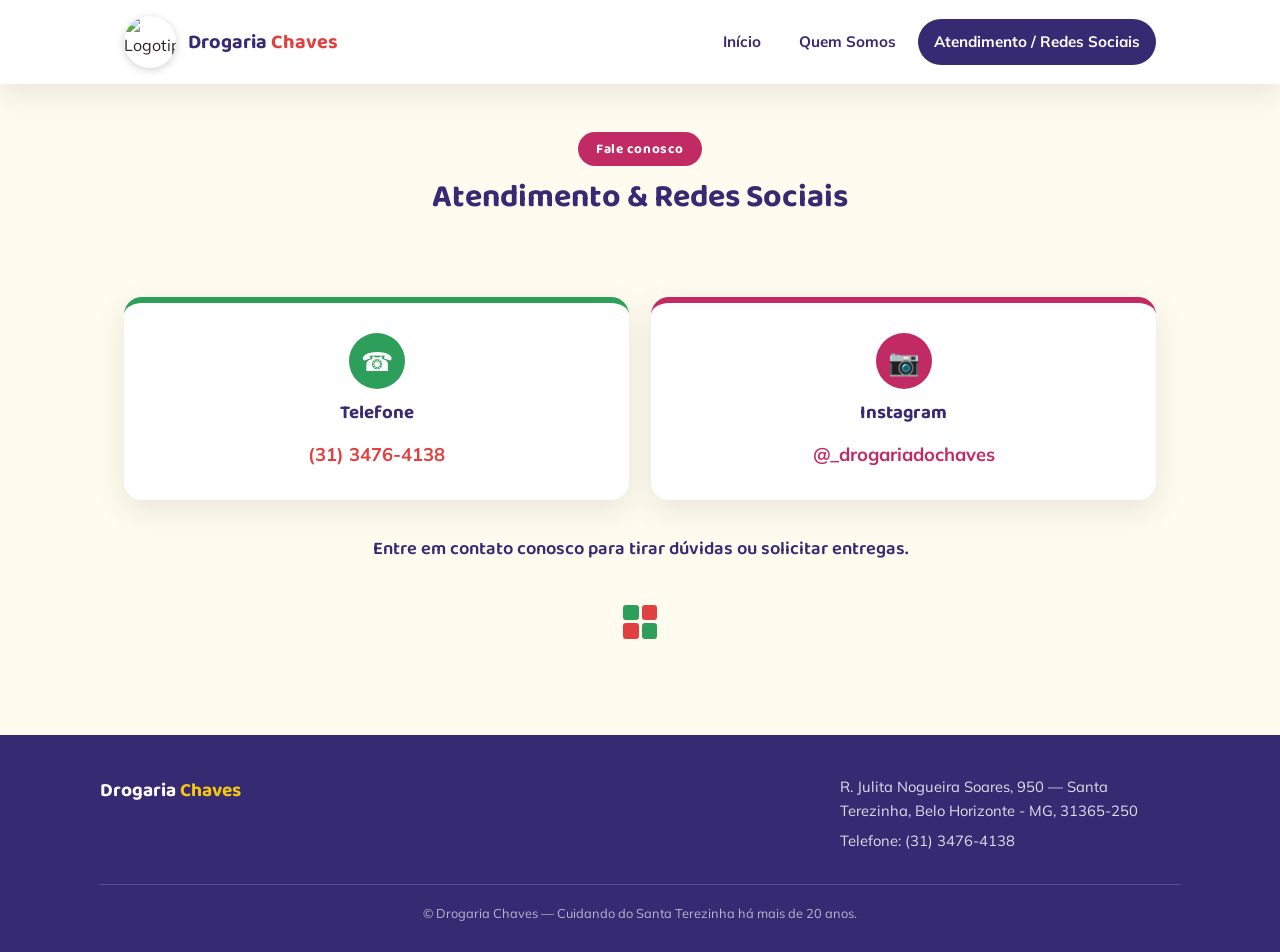
==== atendimento.html @ 942be2df "Add files via upload" ====
<!DOCTYPE html>
<html lang="pt-BR">
<head>
<meta charset="UTF-8">
<meta name="viewport" content="width=device-width, initial-scale=1.0">
<title>Atendimento e Redes Sociais — Drogaria Chaves</title>
<meta name="description" content="Fale com a Drogaria Chaves: telefone, Instagram e informações para tirar dúvidas ou solicitar entregas.">
<link rel="icon" href="assets/logo.png" type="image/png">
<link rel="stylesheet" href="style.css">
</head>
<body>

<header class="site-header">
  <div class="header-inner">
    <a href="index.html" class="brand">
      <img src="assets/logo.png" alt="Logotipo da Drogaria Chaves">
      <span class="brand-text">Drogaria <span>Chaves</span></span>
    </a>
    <button class="nav-toggle" aria-label="Abrir menu de navegação" aria-expanded="false" id="navToggle">
      <span></span>
    </button>
    <nav class="main-nav" id="mainNav">
      <ul>
        <li><a href="index.html">Início</a></li>
        <li><a href="quem-somos.html">Quem Somos</a></li>
        <li><a href="atendimento.html" class="active">Atendimento / Redes Sociais</a></li>
      </ul>
    </nav>
  </div>
</header>

<main>

  <div class="page-title">
    <span class="eyebrow">Fale conosco</span>
    <h1>Atendimento &amp; Redes Sociais</h1>
  </div>

  <section class="section">
    <div class="contact-grid">
      <div class="contact-card">
        <div class="contact-icon">☎</div>
        <h3>Telefone</h3>
        <a class="value" href="tel:+553134764138">(31) 3476-4138</a>
      </div>
      <div class="contact-card instagram">
        <div class="contact-icon">📷</div>
        <h3>Instagram</h3>
        <a class="value" href="https://www.instagram.com/_drogariadochaves" target="_blank" rel="noopener">@_drogariadochaves</a>
      </div>
    </div>

    <p class="contact-note">
      Entre em contato conosco para tirar dúvidas ou solicitar entregas.
    </p>

    <div class="quad-divider" aria-hidden="true">
      <div class="quad"><i></i><i></i><i></i><i></i></div>
    </div>
  </section>

</main>

<footer class="site-footer">
  <div class="footer-inner">
    <div class="footer-brand">Drogaria <span>Chaves</span></div>
    <div class="footer-info">
      <p>R. Julita Nogueira Soares, 950 — Santa Terezinha, Belo Horizonte - MG, 31365-250</p>
      <p>Telefone: (31) 3476-4138</p>
    </div>
  </div>
  <div class="footer-bottom">© Drogaria Chaves — Cuidando do Santa Terezinha há mais de 20 anos.</div>
</footer>

<script>
  const navToggle = document.getElementById('navToggle');
  const mainNav = document.getElementById('mainNav');
  navToggle.addEventListener('click', () => {
    const isOpen = mainNav.classList.toggle('open');
    navToggle.setAttribute('aria-expanded', isOpen);
  });
</script>

</body>
</html>
---- style.css ----
/* ==========================================================================
   Drogaria Chaves — folha de estilos
   Paleta extraída da logo: amarelo, verde, vermelho, magenta (coração), roxo
   ========================================================================== */

@import url('https://fonts.googleapis.com/css2?family=Baloo+2:wght@500;600;700;800&family=Mulish:ital,wght@0,400;0,500;0,600;0,700;1,400&display=swap');

:root{
  --yellow: #F7C60E;
  --yellow-deep: #E3B300;
  --green: #2E9E5B;
  --red: #E0403F;
  --magenta: #C22A63;
  --purple: #362A73;
  --cream: #FFFBEF;
  --ink: #2B2320;
  --ink-soft: #5A5048;
  --white: #FFFFFF;

  --font-display: 'Baloo 2', 'Trebuchet MS', sans-serif;
  --font-body: 'Mulish', 'Segoe UI', sans-serif;

  --header-h: 84px;
  --radius: 18px;
  --shadow: 0 10px 30px rgba(43, 35, 32, 0.10);
}

*{ box-sizing: border-box; }

html{ scroll-behavior: smooth; }

body{
  margin: 0;
  font-family: var(--font-body);
  color: var(--ink);
  background: var(--cream);
  line-height: 1.65;
  -webkit-font-smoothing: antialiased;
}

img{ max-width: 100%; display: block; }

a{ color: inherit; text-decoration: none; }

h1, h2, h3{
  font-family: var(--font-display);
  margin: 0 0 0.5em 0;
  line-height: 1.15;
}

p{ margin: 0 0 1em 0; }

.sr-only{
  position: absolute; width: 1px; height: 1px;
  padding: 0; margin: -1px; overflow: hidden;
  clip: rect(0,0,0,0); white-space: nowrap; border: 0;
}

/* Foco visível para acessibilidade via teclado */
a:focus-visible,
button:focus-visible{
  outline: 3px solid var(--magenta);
  outline-offset: 3px;
  border-radius: 4px;
}

/* --------------------------------------------------------------------
   Cabeçalho fixo
   -------------------------------------------------------------------- */
.site-header{
  position: fixed;
  top: 0; left: 0; right: 0;
  height: var(--header-h);
  background: var(--white);
  box-shadow: var(--shadow);
  z-index: 100;
  display: flex;
  align-items: center;
}

.header-inner{
  width: 100%;
  max-width: 1080px;
  margin: 0 auto;
  padding: 0 24px;
  display: flex;
  align-items: center;
  justify-content: space-between;
  gap: 16px;
}

.brand{
  display: flex;
  align-items: center;
  gap: 12px;
}

.brand img{
  width: 52px;
  height: 52px;
  border-radius: 50%;
  object-fit: cover;
  box-shadow: 0 2px 8px rgba(0,0,0,0.18);
}

.brand-text{
  font-family: var(--font-display);
  font-weight: 700;
  font-size: 1.25rem;
  color: var(--purple);
  white-space: nowrap;
}

.brand-text span{ color: var(--red); }

.main-nav ul{
  list-style: none;
  display: flex;
  gap: 6px;
  margin: 0;
  padding: 0;
}

.main-nav a{
  display: inline-block;
  padding: 10px 16px;
  border-radius: 999px;
  font-weight: 700;
  font-size: 0.95rem;
  color: var(--purple);
  transition: background 0.2s ease, color 0.2s ease;
}

.main-nav a:hover{
  background: var(--yellow);
  color: var(--ink);
}

.main-nav a.active{
  background: var(--purple);
  color: var(--white);
}

/* Menu hamburguer (mobile) */
.nav-toggle{
  display: none;
  background: none;
  border: 2px solid var(--purple);
  border-radius: 10px;
  width: 44px;
  height: 44px;
  cursor: pointer;
  position: relative;
}

.nav-toggle span,
.nav-toggle span::before,
.nav-toggle span::after{
  content: '';
  position: absolute;
  left: 9px;
  right: 9px;
  height: 3px;
  background: var(--purple);
  border-radius: 2px;
}
.nav-toggle span{ top: 20px; }
.nav-toggle span::before{ top: -8px; }
.nav-toggle span::after{ top: 8px; }

/* --------------------------------------------------------------------
   Conteúdo geral
   -------------------------------------------------------------------- */
main{
  padding-top: var(--header-h);
}

.section{
  max-width: 1080px;
  margin: 0 auto;
  padding: 56px 24px;
}

.card{
  background: var(--white);
  border-radius: var(--radius);
  box-shadow: var(--shadow);
  padding: 40px;
}

/* Divisor "quadrante" — assinatura visual inspirada na logo:
   quatro quadradinhos verde/vermelho alternados, como no símbolo da farmácia */
.quad-divider{
  display: flex;
  justify-content: center;
  margin: 40px 0;
}
.quad-divider .quad{
  width: 34px;
  height: 34px;
  display: grid;
  grid-template-columns: 1fr 1fr;
  grid-template-rows: 1fr 1fr;
  gap: 3px;
  transform: rotate(0deg);
}
.quad-divider .quad i{ border-radius: 3px; }
.quad-divider .quad i:nth-child(1){ background: var(--green); }
.quad-divider .quad i:nth-child(2){ background: var(--red); }
.quad-divider .quad i:nth-child(3){ background: var(--red); }
.quad-divider .quad i:nth-child(4){ background: var(--green); }

/* --------------------------------------------------------------------
   Hero (página inicial)
   -------------------------------------------------------------------- */
.hero{
  background: linear-gradient(180deg, var(--yellow) 0%, var(--yellow) 55%, var(--cream) 100%);
  padding: 72px 24px 90px;
  text-align: center;
  position: relative;
  overflow: hidden;
}

.hero-logo{
  width: 168px;
  height: 168px;
  border-radius: 50%;
  margin: 0 auto 28px;
  box-shadow: 0 14px 34px rgba(43,35,32,0.28);
  border: 6px solid var(--white);
}

.hero h1{
  font-size: clamp(2.2rem, 5vw, 3.4rem);
  color: var(--purple);
  text-shadow: 2px 2px 0 rgba(255,255,255,0.35);
}

.hero h1 span{ color: var(--red); }

.hero .tagline{
  font-family: var(--font-display);
  font-weight: 600;
  font-size: 1.15rem;
  color: var(--ink);
  max-width: 560px;
  margin: 0 auto 6px;
}

.welcome-card{
  max-width: 680px;
  margin: -46px auto 0;
  background: var(--white);
  border-radius: var(--radius);
  box-shadow: var(--shadow);
  padding: 32px 36px;
  position: relative;
  z-index: 2;
}

.welcome-card h2{
  color: var(--magenta);
  font-size: 1.4rem;
}

.quick-links{
  display: flex;
  gap: 16px;
  justify-content: center;
  flex-wrap: wrap;
  margin-top: 28px;
}

.btn{
  display: inline-block;
  padding: 14px 28px;
  border-radius: 999px;
  font-family: var(--font-display);
  font-weight: 700;
  font-size: 1rem;
  transition: transform 0.15s ease, box-shadow 0.15s ease;
  box-shadow: 0 6px 18px rgba(0,0,0,0.12);
}
.btn:hover{ transform: translateY(-2px); }

.btn-green{ background: var(--green); color: var(--white); }
.btn-red{ background: var(--red); color: var(--white); }

/* --------------------------------------------------------------------
   Página institucional
   -------------------------------------------------------------------- */
.page-title{
  text-align: center;
  color: var(--purple);
  padding: 48px 24px 0;
}
.page-title .eyebrow{
  display: inline-block;
  font-family: var(--font-display);
  font-weight: 700;
  color: var(--white);
  background: var(--magenta);
  padding: 6px 18px;
  border-radius: 999px;
  font-size: 0.85rem;
  letter-spacing: 0.04em;
  margin-bottom: 14px;
}

.about-text{
  font-size: 1.06rem;
  color: var(--ink-soft);
}

.about-highlights{
  display: grid;
  grid-template-columns: repeat(3, 1fr);
  gap: 18px;
  margin-top: 32px;
}
.highlight{
  background: var(--cream);
  border-radius: 14px;
  padding: 20px;
  text-align: center;
  border: 2px solid rgba(0,0,0,0.04);
}
.highlight strong{
  display: block;
  font-family: var(--font-display);
  color: var(--purple);
  font-size: 1.5rem;
}
.highlight span{
  font-size: 0.9rem;
  color: var(--ink-soft);
}

/* --------------------------------------------------------------------
   Página de atendimento / redes sociais
   -------------------------------------------------------------------- */
.contact-grid{
  display: grid;
  grid-template-columns: repeat(2, 1fr);
  gap: 22px;
  margin-top: 8px;
}

.contact-card{
  background: var(--white);
  border-radius: var(--radius);
  box-shadow: var(--shadow);
  padding: 30px;
  text-align: center;
  border-top: 6px solid var(--green);
}
.contact-card.instagram{ border-top-color: var(--magenta); }

.contact-icon{
  width: 56px;
  height: 56px;
  margin: 0 auto 14px;
  border-radius: 50%;
  display: flex;
  align-items: center;
  justify-content: center;
  font-size: 1.6rem;
  color: var(--white);
  background: var(--green);
}
.contact-card.instagram .contact-icon{ background: var(--magenta); }

.contact-card h3{ color: var(--purple); }

.contact-card a.value{
  display: inline-block;
  margin-top: 6px;
  font-weight: 700;
  color: var(--red);
  font-size: 1.15rem;
}
.contact-card.instagram a.value{ color: var(--magenta); }

.contact-note{
  text-align: center;
  max-width: 560px;
  margin: 34px auto 0;
  font-family: var(--font-display);
  font-weight: 600;
  color: var(--purple);
  font-size: 1.15rem;
}

/* --------------------------------------------------------------------
   Rodapé
   -------------------------------------------------------------------- */
.site-footer{
  background: var(--purple);
  color: var(--white);
  padding: 40px 24px 28px;
}
.footer-inner{
  max-width: 1080px;
  margin: 0 auto;
  display: flex;
  justify-content: space-between;
  align-items: flex-start;
  flex-wrap: wrap;
  gap: 24px;
}
.footer-brand{
  font-family: var(--font-display);
  font-weight: 700;
  font-size: 1.2rem;
}
.footer-brand span{ color: var(--yellow); }

.footer-info{
  font-size: 0.92rem;
  color: rgba(255,255,255,0.85);
  max-width: 340px;
}
.footer-info p{ margin: 0 0 6px; }

.footer-bottom{
  max-width: 1080px;
  margin: 24px auto 0;
  padding-top: 18px;
  border-top: 1px solid rgba(255,255,255,0.18);
  font-size: 0.8rem;
  color: rgba(255,255,255,0.65);
  text-align: center;
}

/* --------------------------------------------------------------------
   Responsivo
   -------------------------------------------------------------------- */
@media (max-width: 720px){
  .main-nav{
    position: fixed;
    top: var(--header-h);
    left: 0; right: 0;
    background: var(--white);
    box-shadow: var(--shadow);
    max-height: 0;
    overflow: hidden;
    transition: max-height 0.25s ease;
  }
  .main-nav.open{ max-height: 240px; }
  .main-nav ul{
    flex-direction: column;
    padding: 12px 24px;
  }
  .main-nav a{ display: block; text-align: center; }
  .nav-toggle{ display: block; }

  .brand-text{ font-size: 1.05rem; }

  .about-highlights{ grid-template-columns: 1fr; }
  .contact-grid{ grid-template-columns: 1fr; }

  .welcome-card{ padding: 26px 22px; }
}

@media (prefers-reduced-motion: reduce){
  *{ transition: none !important; scroll-behavior: auto !important; }
}
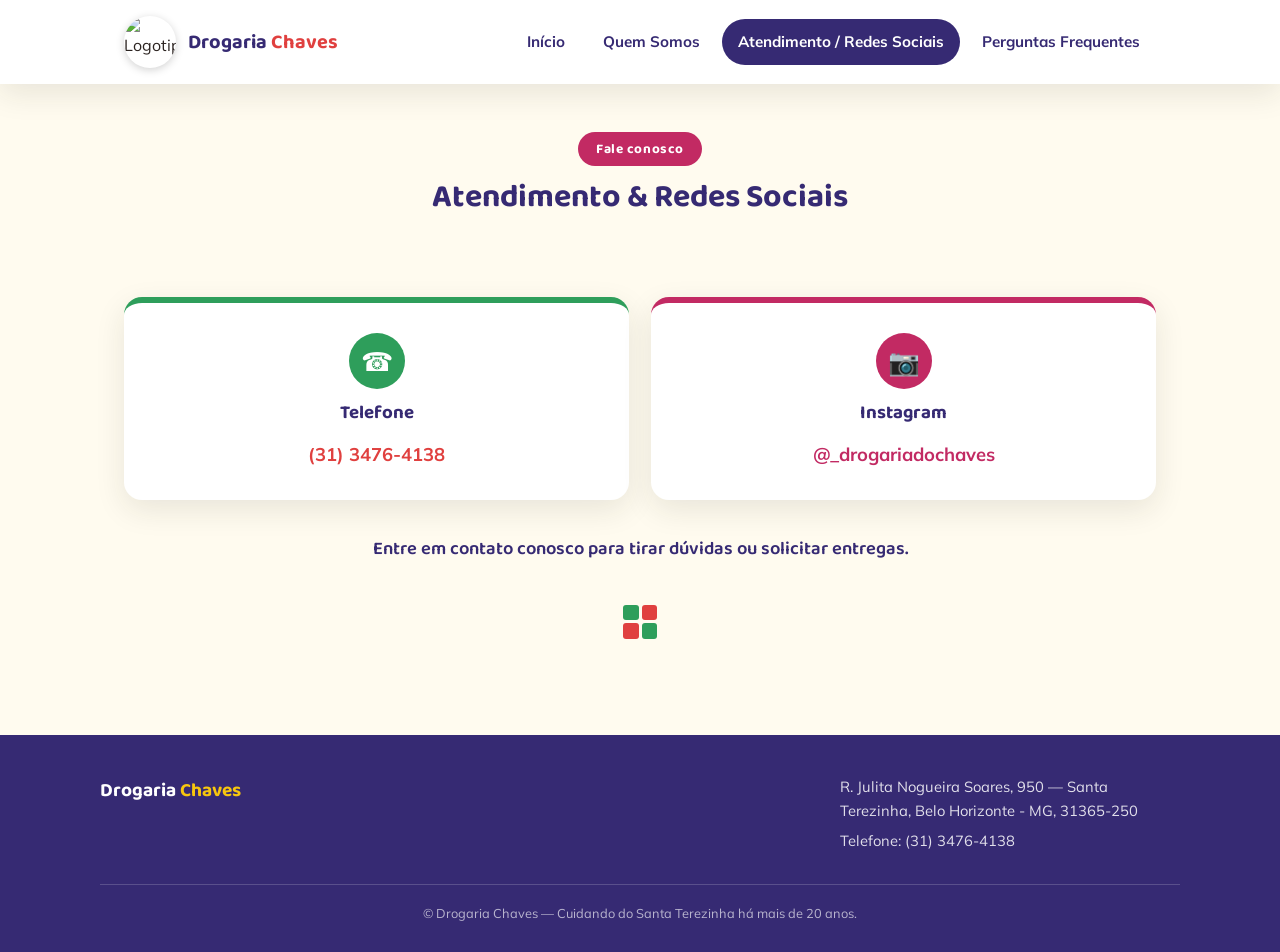
==== commit db85488f: "Add files via upload" ====
--- a/atendimento.html
+++ b/atendimento.html
@@ -24,6 +24,7 @@
         <li><a href="index.html">Início</a></li>
         <li><a href="quem-somos.html">Quem Somos</a></li>
         <li><a href="atendimento.html" class="active">Atendimento / Redes Sociais</a></li>
+        <li><a href="faq.html">Perguntas Frequentes</a></li>
       </ul>
     </nav>
   </div>
--- a/style.css
+++ b/style.css
@@ -211,11 +211,64 @@
 .quad-divider .quad i:nth-child(4){ background: var(--green); }
 
 /* --------------------------------------------------------------------
+   Banner da fachada (página inicial)
+   -------------------------------------------------------------------- */
+.facade-banner{
+  position: relative;
+  width: 100%;
+  overflow: hidden;
+}
+
+.facade-banner img{
+  width: 100%;
+  height: clamp(260px, 46vw, 520px);
+  object-fit: cover;
+  display: block;
+}
+
+.facade-banner::after{
+  content: '';
+  position: absolute;
+  inset: 0;
+  background: linear-gradient(180deg, rgba(43,35,32,0.05) 0%, rgba(43,35,32,0.55) 100%);
+}
+
+.facade-caption{
+  position: absolute;
+  left: 0; right: 0; bottom: 0;
+  z-index: 2;
+  display: flex;
+  align-items: center;
+  justify-content: center;
+  gap: 18px;
+  padding: 22px 24px;
+  text-align: center;
+  flex-wrap: wrap;
+}
+
+.facade-caption img{
+  width: 74px;
+  height: 74px;
+  border-radius: 50%;
+  border: 4px solid var(--white);
+  box-shadow: 0 8px 22px rgba(0,0,0,0.3);
+}
+
+.facade-caption h1{
+  color: var(--white);
+  font-size: clamp(1.7rem, 4.2vw, 2.6rem);
+  margin: 0;
+  text-shadow: 0 2px 10px rgba(0,0,0,0.4);
+}
+
+.facade-caption h1 span{ color: var(--yellow); }
+
+/* --------------------------------------------------------------------
    Hero (página inicial)
    -------------------------------------------------------------------- */
 .hero{
   background: linear-gradient(180deg, var(--yellow) 0%, var(--yellow) 55%, var(--cream) 100%);
-  padding: 72px 24px 90px;
+  padding: 56px 24px 90px;
   text-align: center;
   position: relative;
   overflow: hidden;
@@ -389,6 +442,78 @@
   font-weight: 600;
   color: var(--purple);
   font-size: 1.15rem;
+}
+
+/* --------------------------------------------------------------------
+   FAQ — acordeão de perguntas frequentes
+   -------------------------------------------------------------------- */
+.faq-list{
+  display: flex;
+  flex-direction: column;
+  gap: 14px;
+}
+
+.faq-item{
+  background: var(--white);
+  border-radius: 14px;
+  box-shadow: var(--shadow);
+  overflow: hidden;
+  border-left: 6px solid var(--green);
+}
+.faq-item:nth-child(2){ border-left-color: var(--red); }
+.faq-item:nth-child(3){ border-left-color: var(--magenta); }
+.faq-item:nth-child(4){ border-left-color: var(--purple); }
+
+.faq-question{
+  width: 100%;
+  display: flex;
+  align-items: center;
+  justify-content: space-between;
+  gap: 16px;
+  background: none;
+  border: none;
+  cursor: pointer;
+  padding: 20px 24px;
+  font-family: var(--font-display);
+  font-weight: 700;
+  font-size: 1.05rem;
+  color: var(--purple);
+  text-align: left;
+}
+
+.faq-question .icon{
+  flex: none;
+  width: 30px;
+  height: 30px;
+  border-radius: 50%;
+  background: var(--yellow);
+  color: var(--ink);
+  display: flex;
+  align-items: center;
+  justify-content: center;
+  font-size: 1.2rem;
+  font-weight: 800;
+  transition: transform 0.25s ease;
+}
+
+.faq-item.open .faq-question .icon{
+  transform: rotate(45deg);
+}
+
+.faq-answer{
+  max-height: 0;
+  overflow: hidden;
+  transition: max-height 0.28s ease, padding 0.28s ease;
+  padding: 0 24px;
+}
+
+.faq-item.open .faq-answer{
+  padding: 0 24px 22px;
+}
+
+.faq-answer p{
+  margin: 0;
+  color: var(--ink-soft);
 }
 
 /* --------------------------------------------------------------------
